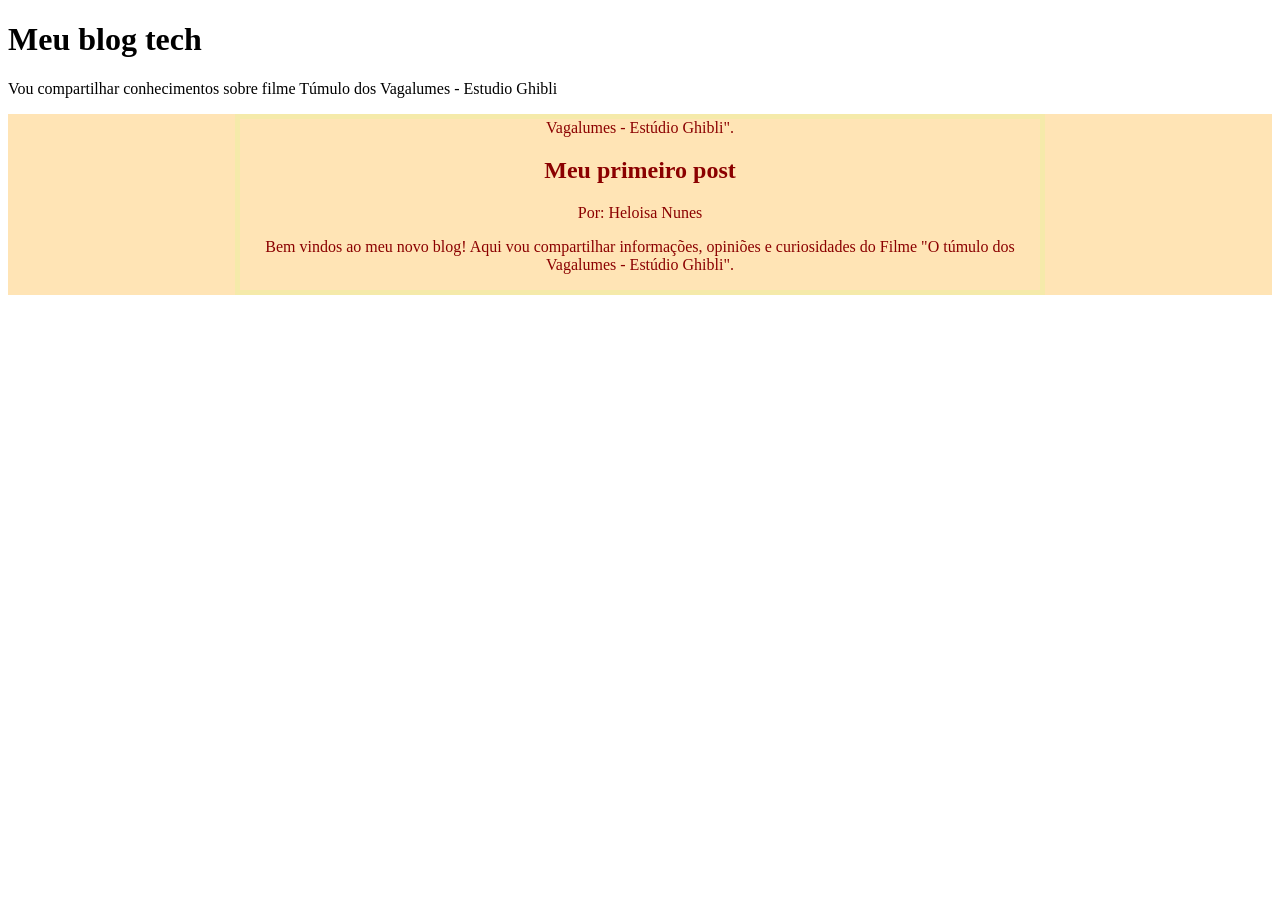
==== index.html @ 2d5a86ac "Add files via upload" ====
<!DOCTYPE html>
<html lang="pt-br">
   <head>
      <meta charset="UTF-8">
      <meta name="viewport" content="width=device-width, initial-scale=1.0">
      <title>Blog</title>
      <style>
         header{
            background-color: moccasin;
            color:darkred
         }
         main {
            background-color: moccasin;
            color: darkred;
            text-align: center;
            max-width: 800px;
            margin: 0 auto;
            border: 5px solid #f5eaaa;
         }
      </style>
   </head>
   <body>
      </header>
      <h1>Meu blog tech</h1>
      <p>Vou compartilhar conhecimentos sobre  filme Túmulo dos Vagalumes - Estudio Ghibli</p>
      <header>
         <main>Vagalumes - Estúdio Ghibli".
            <h2>Meu primeiro post</h2>
            <p>Por: Heloisa Nunes</p>
            <p>Bem vindos ao meu novo blog! Aqui vou compartilhar informações, opiniões e curiosidades do Filme "O túmulo dos Vagalumes - Estúdio Ghibli".</p>
         </main>
   </body>
 </html>
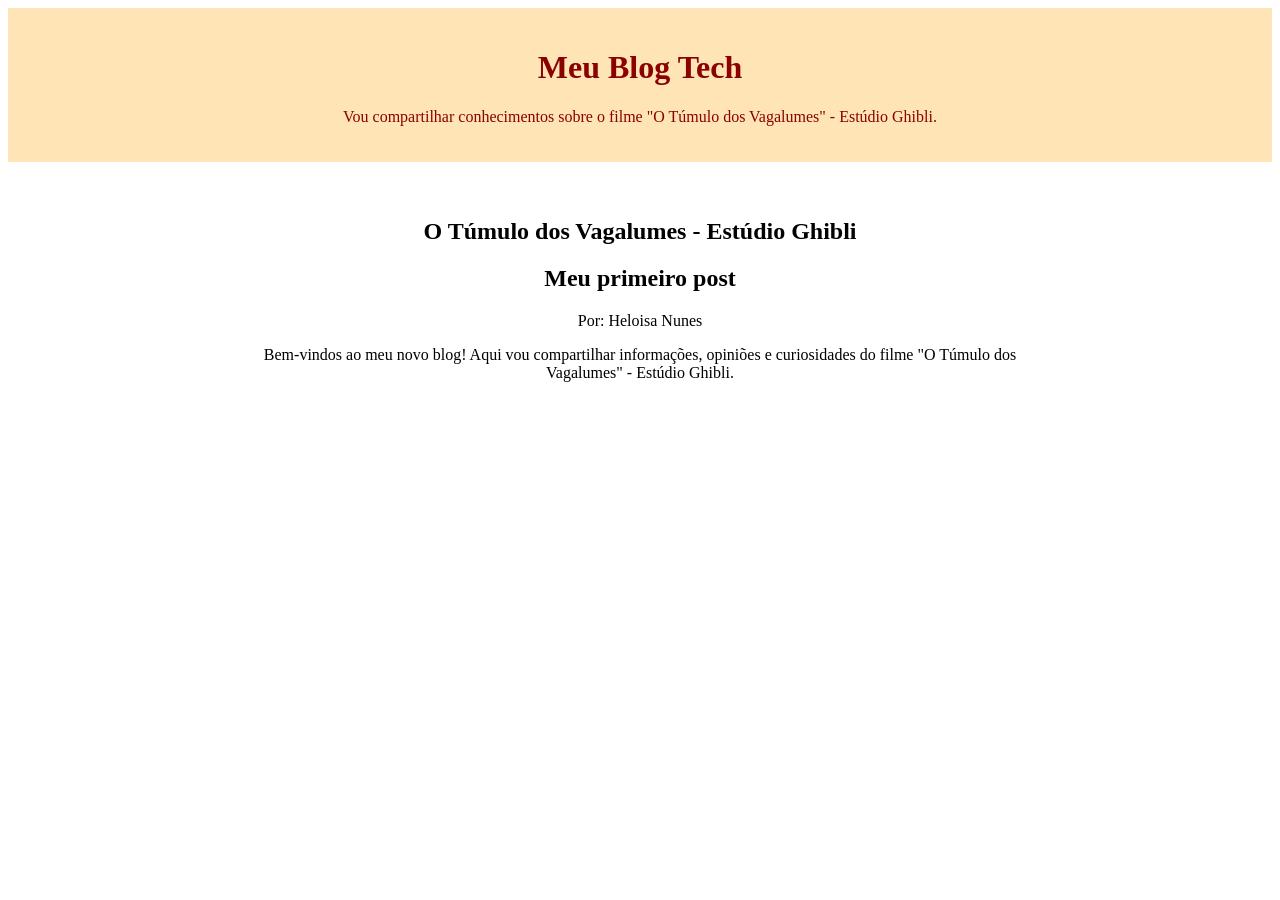
==== commit 7628f2f9: "Add files via upload" ====
--- a/index.html
+++ b/index.html
@@ -1,34 +1,57 @@
-
 <!DOCTYPE html>
 <html lang="pt-br">
-   <head>
-      <meta charset="UTF-8">
-      <meta name="viewport" content="width=device-width, initial-scale=1.0">
-      <title>Blog</title>
-      <style>
-         header{
-            background-color: moccasin;
-            color:darkred
-         }
-         main {
+
+<head>
+    <meta charset="UTF-8">
+    <meta name="viewport" content="width=device-width, initial-scale=1.0">
+
+    <title>Blog</title>
+
+    <style>
+        header {
             background-color: moccasin;
             color: darkred;
             text-align: center;
+            padding: 20px;
+        }
+
+        main {
+            img src="ima"alt="""
+            color: darkred;
+            text-align: center;
             max-width: 800px;
-            margin: 0 auto;
-            border: 5px solid #f5eaaa;
-         }
-      </style>
-   </head>
-   <body>
-      </header>
-      <h1>Meu blog tech</h1>
-      <p>Vou compartilhar conhecimentos sobre  filme Túmulo dos Vagalumes - Estudio Ghibli</p>
-      <header>
-         <main>Vagalumes - Estúdio Ghibli".
-            <h2>Meu primeiro post</h2>
-            <p>Por: Heloisa Nunes</p>
-            <p>Bem vindos ao meu novo blog! Aqui vou compartilhar informações, opiniões e curiosidades do Filme "O túmulo dos Vagalumes - Estúdio Ghibli".</p>
-         </main>
-   </body>
- </html>+            margin: 20px auto;
+            padding: 16px;
+        }
+    </style>
+</head>
+
+<body>
+
+    <header>
+        <h1>Meu Blog Tech</h1>
+
+        <p>
+            Vou compartilhar conhecimentos sobre o filme
+            "O Túmulo dos Vagalumes" - Estúdio Ghibli.
+        </p>
+    </header>
+
+    <main>
+        <h2>O Túmulo dos Vagalumes - Estúdio Ghibli</h2>
+
+        <h2>Meu primeiro post</h2>
+
+        <p>Por: Heloisa Nunes</p>
+
+        <p>
+            Bem-vindos ao meu novo blog!
+            Aqui vou compartilhar informações,
+            opiniões e curiosidades do filme
+            "O Túmulo dos Vagalumes" - Estúdio Ghibli.
+        </p>
+    </main>
+
+</body>
+
+</html>
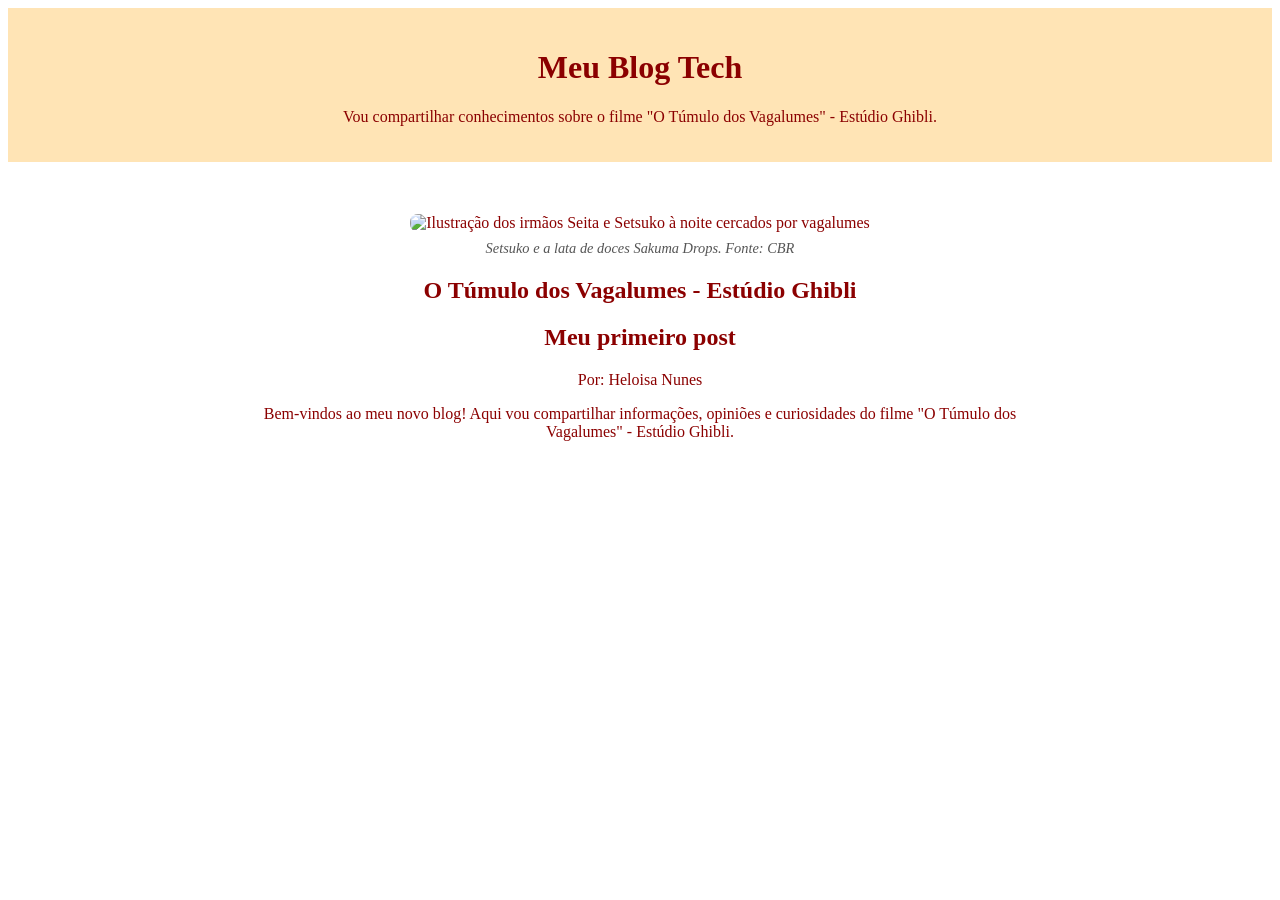
==== commit 45fb3b07: "Add files via upload" ====
--- a/index.html
+++ b/index.html
@@ -16,12 +16,27 @@
         }
 
         main {
-            img src="ima"alt="""
             color: darkred;
             text-align: center;
             max-width: 800px;
             margin: 20px auto;
             padding: 16px;
+        }
+
+        /* Estilo para ajustar imagens dentro da tag main */
+        main img {
+            max-width: 100%;
+            height: auto;
+            border-radius: 8px;
+        }
+
+        /* Estilo para a descrição visual da imagem */
+        .descricao-imagem {
+            font-size: 0.9em;
+            font-style: italic;
+            color: #555;
+            margin-top: 8px;
+            margin-bottom: 20px;
         }
     </style>
 </head>
@@ -38,6 +53,15 @@
     </header>
 
     <main>
+        <figure>
+            <img src="https://static0.cbrimages.com/wordpress/wp-content/uploads/2022/11/grave-of-the-fireflies-setsuko-sakumashiki-drops.jpg" alt="Ilustração dos irmãos Seita e Setsuko à noite cercados por vagalumes">
+            
+            <!-- Descrição da imagem visível na página -->
+            <figcaption class="descricao-imagem">
+                Setsuko e a lata de doces Sakuma Drops. Fonte: CBR
+            </figcaption>
+        </figure>
+
         <h2>O Túmulo dos Vagalumes - Estúdio Ghibli</h2>
 
         <h2>Meu primeiro post</h2>
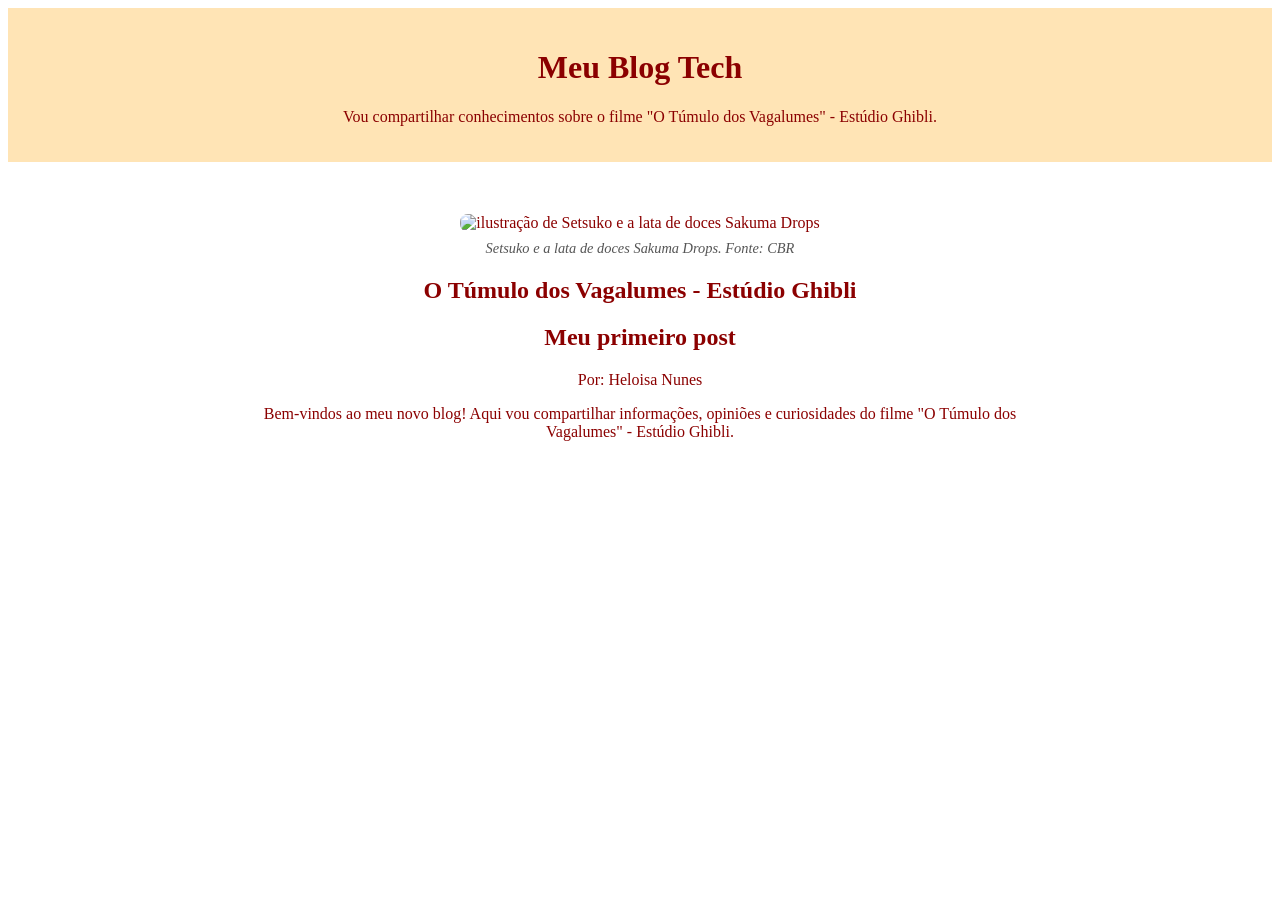
==== commit 05afd5da: "Add files via upload" ====
--- a/index.html
+++ b/index.html
@@ -54,7 +54,7 @@
 
     <main>
         <figure>
-            <img src="https://static0.cbrimages.com/wordpress/wp-content/uploads/2022/11/grave-of-the-fireflies-setsuko-sakumashiki-drops.jpg" alt="Ilustração dos irmãos Seita e Setsuko à noite cercados por vagalumes">
+            <img src="https//static0.cbrimages.com/wordpress/wp-content/uploads/2022/11/grave-of-the-fireflies-setsuko-sakumashiki-drops.jpg" alt="ilustração de Setsuko e a lata de doces Sakuma Drops">
             
             <!-- Descrição da imagem visível na página -->
             <figcaption class="descricao-imagem">
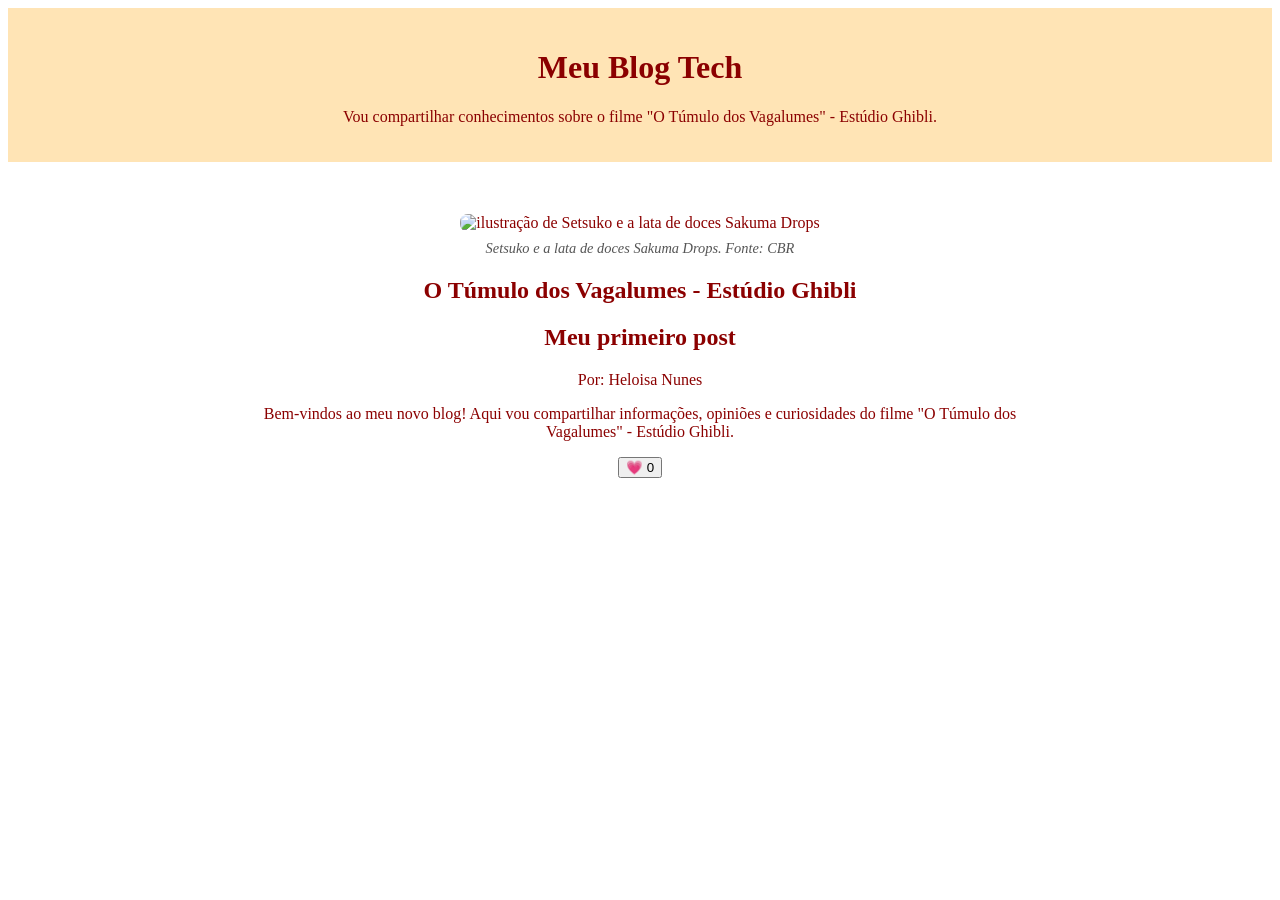
==== commit b562f667: "Add files via upload" ====
--- a/index.html
+++ b/index.html
@@ -54,7 +54,7 @@
 
     <main>
         <figure>
-            <img src="https//static0.cbrimages.com/wordpress/wp-content/uploads/2022/11/grave-of-the-fireflies-setsuko-sakumashiki-drops.jpg" alt="ilustração de Setsuko e a lata de doces Sakuma Drops">
+            <img src="https://static0.cbrimages.com/wordpress/wp-content/uploads/2022/11/grave-of-the-fireflies-setsuko-sakumashiki-drops.jpg" alt="ilustração de Setsuko e a lata de doces Sakuma Drops">
             
             <!-- Descrição da imagem visível na página -->
             <figcaption class="descricao-imagem">
@@ -74,8 +74,12 @@
             opiniões e curiosidades do filme
             "O Túmulo dos Vagalumes" - Estúdio Ghibli.
         </p>
+        <button>💗​ <span>0</span></button>
     </main>
 
 </body>
-
+<script>
+    const button= document.querySelector("button");
+    button
+</script>
 </html>
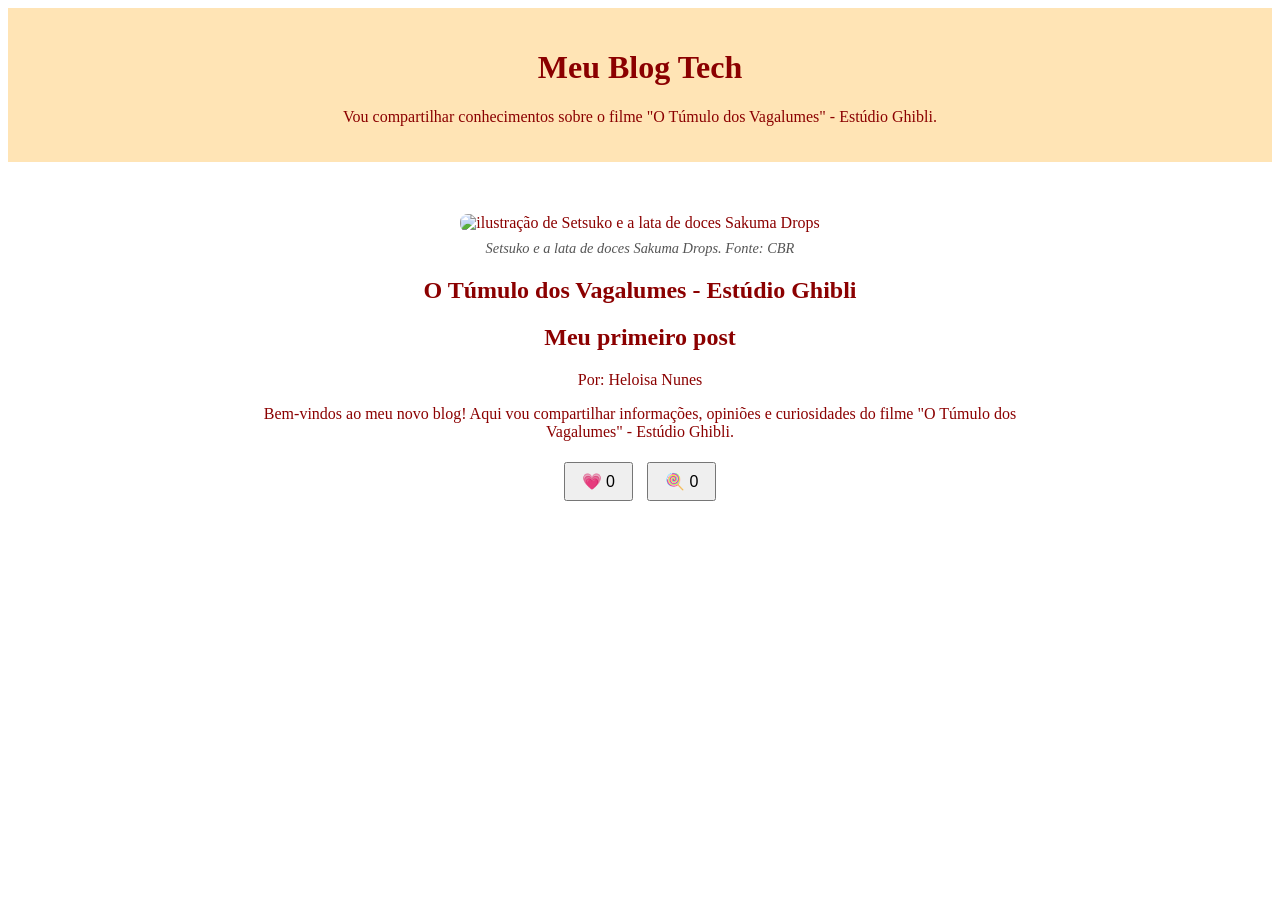
==== commit 904113dc: "Add files via upload" ====
--- a/index.html
+++ b/index.html
@@ -38,6 +38,13 @@
             margin-top: 8px;
             margin-bottom: 20px;
         }
+
+        button {
+            cursor: pointer;
+            padding: 8px 16px;
+            font-size: 1rem;
+            margin: 5px;
+        }
     </style>
 </head>
 
@@ -74,12 +81,21 @@
             opiniões e curiosidades do filme
             "O Túmulo dos Vagalumes" - Estúdio Ghibli.
         </p>
-        <button>💗​ <span>0</span></button>
+        <button>💗 <span>0</span></button>
+        <button>🍭 <span>0</span></button>
     </main>
 
+    <script>
+        const botoes = document.querySelectorAll("button");
+        
+        botoes.forEach(function(botao) {
+            botao.addEventListener("click", function() {
+                console.log("fui clicado");
+                let texto = botao.querySelector("span");
+                texto.textContent = Number(texto.textContent) + 1;
+            });
+        });
+    </script>
 </body>
-<script>
-    const button= document.querySelector("button");
-    button
-</script>
+
 </html>
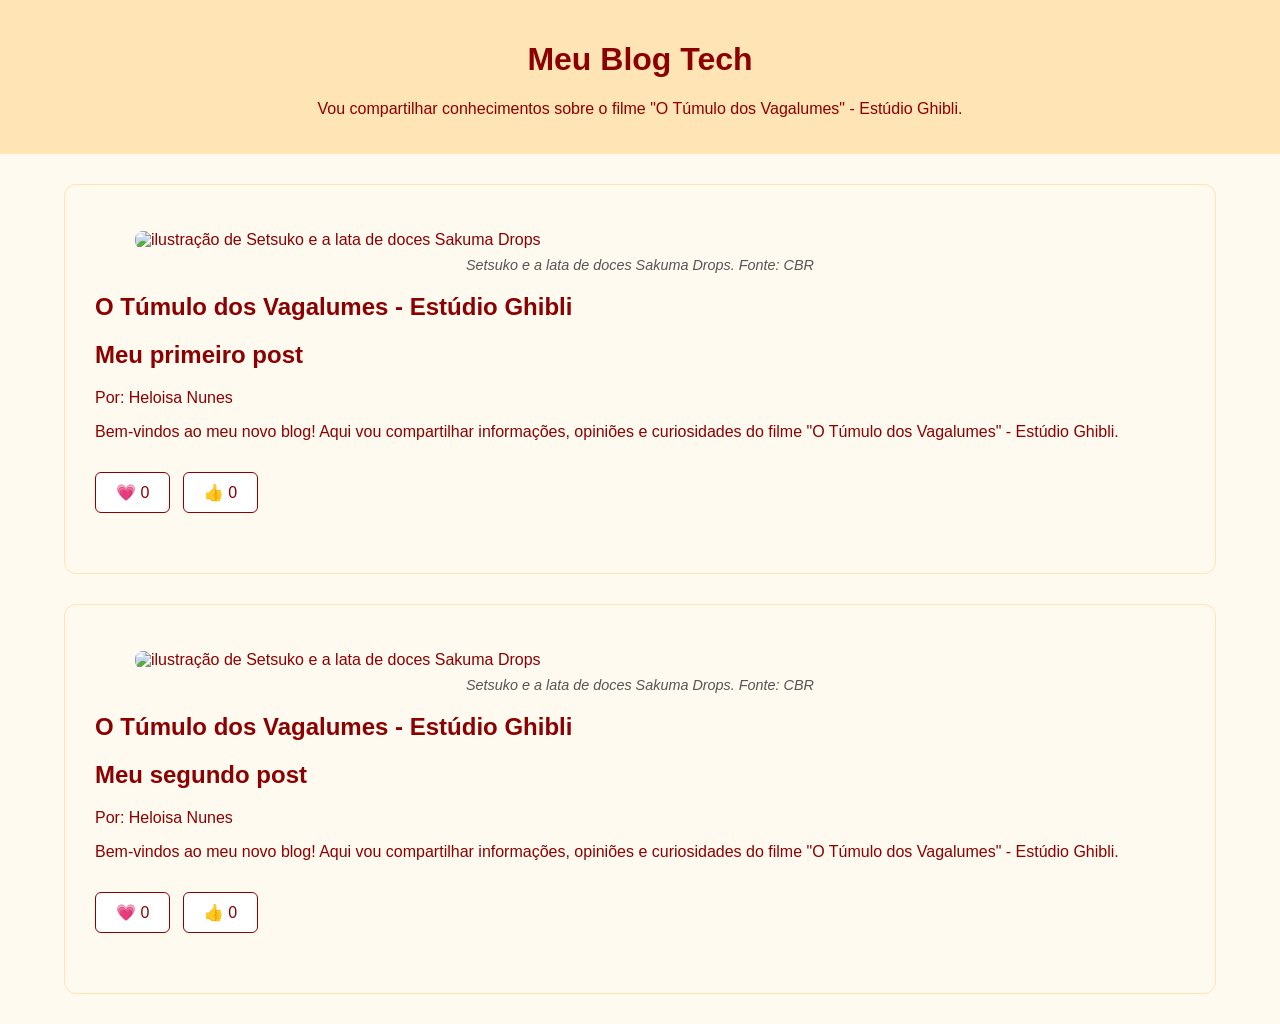
==== commit fa80169b: "Add files via upload" ====
--- a/index.html
+++ b/index.html
@@ -8,6 +8,13 @@
     <title>Blog</title>
 
     <style>
+        body {
+            background-color: #fffaf0;
+            margin: 0;
+            padding: 0;
+            font-family: Arial, sans-serif;
+        }
+
         header {
             background-color: moccasin;
             color: darkred;
@@ -16,34 +23,96 @@
         }
 
         main {
+            display: flex;
+            flex-direction: column;
+            gap: 30px;
+            width: 90%;
+            max-width: 1200px;
+            margin: 30px auto;
+            padding: 0;
             color: darkred;
-            text-align: center;
-            max-width: 800px;
-            margin: 20px auto;
-            padding: 16px;
-        }
-
-        /* Estilo para ajustar imagens dentro da tag main */
-        main img {
-            max-width: 100%;
-            height: auto;
+        }
+
+        .conteudo {
+            width: 100%;
+            box-sizing: border-box;
+            border: 1px solid #ffe4b5;
+            padding: 30px;
+            border-radius: 12px;
+            background-color: #fffaf0;
+            text-align: left;
+        }
+
+        .conteudo img {
+            width: 100%;
+            max-height: 500px;
+            object-fit: cover;
             border-radius: 8px;
-        }
-
-        /* Estilo para a descrição visual da imagem */
+            display: block;
+        }
+
         .descricao-imagem {
             font-size: 0.9em;
             font-style: italic;
             color: #555;
             margin-top: 8px;
             margin-bottom: 20px;
-        }
-
-        button {
+            text-align: center;
+        }
+
+        /* Estilo dos botões e estados de ativação */
+        .btn-like {
             cursor: pointer;
-            padding: 8px 16px;
+            padding: 10px 20px;
             font-size: 1rem;
-            margin: 5px;
+            margin-top: 15px;
+            margin-right: 8px;
+            border: 1px solid darkred;
+            background-color: #fff;
+            color: darkred;
+            border-radius: 6px;
+            transition: background-color 0.2s, transform 0.1s;
+        }
+
+        .btn-like:hover {
+            transform: scale(1.03);
+        }
+
+        /* Quando o botão está ativo (curtido pelo usuário) */
+        .btn-like.curtido {
+            background-color: darkred;
+            color: #fff;
+        }
+
+        /* Quando atinge o limite máximo */
+        .btn-like:disabled {
+            opacity: 0.6;
+            cursor: not-allowed;
+            transform: none;
+        }
+
+        /* Estilos das mensagens de feedback */
+        .mensagem-status {
+            font-size: 0.9em;
+            font-weight: bold;
+            margin-top: 10px;
+            height: 20px;
+            transition: opacity 0.3s;
+        }
+
+        .mensagem-status.sucesso {
+            color: #2e7d32;
+        }
+
+        .mensagem-status.removido {
+            color: #c62828;
+        }
+
+        .mensagem-limite {
+            font-size: 0.85em;
+            color: red;
+            display: none;
+            margin-top: 5px;
         }
     </style>
 </head>
@@ -52,7 +121,6 @@
 
     <header>
         <h1>Meu Blog Tech</h1>
-
         <p>
             Vou compartilhar conhecimentos sobre o filme
             "O Túmulo dos Vagalumes" - Estúdio Ghibli.
@@ -60,39 +128,109 @@
     </header>
 
     <main>
-        <figure>
-            <img src="https://static0.cbrimages.com/wordpress/wp-content/uploads/2022/11/grave-of-the-fireflies-setsuko-sakumashiki-drops.jpg" alt="ilustração de Setsuko e a lata de doces Sakuma Drops">
+        <!-- Conteúdo 1 (Cima) -->
+        <article class="conteudo">
+            <figure>
+                <img src="https://static0.cbrimages.com/wordpress/wp-content/uploads/2022/11/grave-of-the-fireflies-setsuko-sakumashiki-drops.jpg"
+                    alt="ilustração de Setsuko e a lata de doces Sakuma Drops">
+
+                <figcaption class="descricao-imagem">
+                    Setsuko e a lata de doces Sakuma Drops. Fonte: CBR
+                </figcaption>
+            </figure>
+
+            <h2>O Túmulo dos Vagalumes - Estúdio Ghibli</h2>
+            <h2>Meu primeiro post</h2>
+
+            <p>Por: Heloisa Nunes</p>
+
+            <p>
+                Bem-vindos ao meu novo blog!
+                Aqui vou compartilhar informações,
+                opiniões e curiosidades do filme
+                "O Túmulo dos Vagalumes" - Estúdio Ghibli.
+            </p>
+
+            <button class="btn-like">💗 <span>0</span></button>
+            <button class="btn-like">👍​ <span>0</span></button>
             
-            <!-- Descrição da imagem visível na página -->
-            <figcaption class="descricao-imagem">
-                Setsuko e a lata de doces Sakuma Drops. Fonte: CBR
-            </figcaption>
-        </figure>
-
-        <h2>O Túmulo dos Vagalumes - Estúdio Ghibli</h2>
-
-        <h2>Meu primeiro post</h2>
-
-        <p>Por: Heloisa Nunes</p>
-
-        <p>
-            Bem-vindos ao meu novo blog!
-            Aqui vou compartilhar informações,
-            opiniões e curiosidades do filme
-            "O Túmulo dos Vagalumes" - Estúdio Ghibli.
-        </p>
-        <button>💗 <span>0</span></button>
-        <button>🍭 <span>0</span></button>
+            <div class="mensagem-status"></div>
+            <div class="mensagem-limite">Limite de curtidas atingido!</div>
+        </article>
+
+        <!-- Conteúdo 2 (Embaixo) -->
+        <article class="conteudo">
+            <figure>
+                <img src="https://static0.cbrimages.com/wordpress/wp-content/uploads/2022/11/grave-of-the-fireflies-setsuko-sakumashiki-drops.jpg"
+                    alt="ilustração de Setsuko e a lata de doces Sakuma Drops">
+
+                <figcaption class="descricao-imagem">
+                    Setsuko e a lata de doces Sakuma Drops. Fonte: CBR
+                </figcaption>
+            </figure>
+
+            <h2>O Túmulo dos Vagalumes - Estúdio Ghibli</h2>
+            <h2>Meu segundo post</h2>
+
+            <p>Por: Heloisa Nunes</p>
+
+            <p>
+                Bem-vindos ao meu novo blog!
+                Aqui vou compartilhar informações,
+                opiniões e curiosidades do filme
+                "O Túmulo dos Vagalumes" - Estúdio Ghibli.
+            </p>
+
+            <button class="btn-like">💗 <span>0</span></button>
+            <button class="btn-like">👍​ <span>0</span></button>
+
+            <div class="mensagem-status"></div>
+            <div class="mensagem-limite">Limite de curtidas atingido!</div>
+        </article>
     </main>
 
     <script>
-        const botoes = document.querySelectorAll("button");
-        
-        botoes.forEach(function(botao) {
-            botao.addEventListener("click", function() {
-                console.log("fui clicado");
-                let texto = botao.querySelector("span");
-                texto.textContent = Number(texto.textContent) + 1;
+        const LIMITE_LIKES = 10;
+
+        const botoes = document.querySelectorAll(".btn-like");
+
+        botoes.forEach(function (botao) {
+            botao.addEventListener("click", function () {
+                let artigo = botao.closest(".conteudo");
+                let mensagemStatus = artigo.querySelector(".mensagem-status");
+                let contadorSpan = botao.querySelector("span");
+                let quantidadeAtual = Number(contadorSpan.textContent);
+                let jaCurtido = botao.classList.contains("curtido");
+
+                if (jaCurtido) {
+                    // Tira a curtida
+                    quantidadeAtual--;
+                    botao.classList.remove("curtido");
+
+                    // Mensagem ao remover a curtida
+                    mensagemStatus.textContent = "tirou a curtida!";
+                    mensagemStatus.className = "mensagem-status removido";
+                } else {
+                    // Adiciona a curtida se não tiver atingido o limite
+                    if (quantidadeAtual < LIMITE_LIKES) {
+                        quantidadeAtual++;
+                        botao.classList.add("curtido");
+
+                        // Mensagem ao curtir o post
+                        mensagemStatus.textContent = "curtiu o post!!";
+                        mensagemStatus.className = "mensagem-status sucesso";
+                    }
+                }
+
+                // Atualiza o número exibido
+                contadorSpan.textContent = quantidadeAtual;
+
+                // Verifica se atingiu o limite máximo de curtidas
+                if (quantidadeAtual >= LIMITE_LIKES) {
+                    botao.disabled = true;
+                    let msgLimite = artigo.querySelector(".mensagem-limite");
+                    if (msgLimite) msgLimite.style.display = "block";
+                }
             });
         });
     </script>
